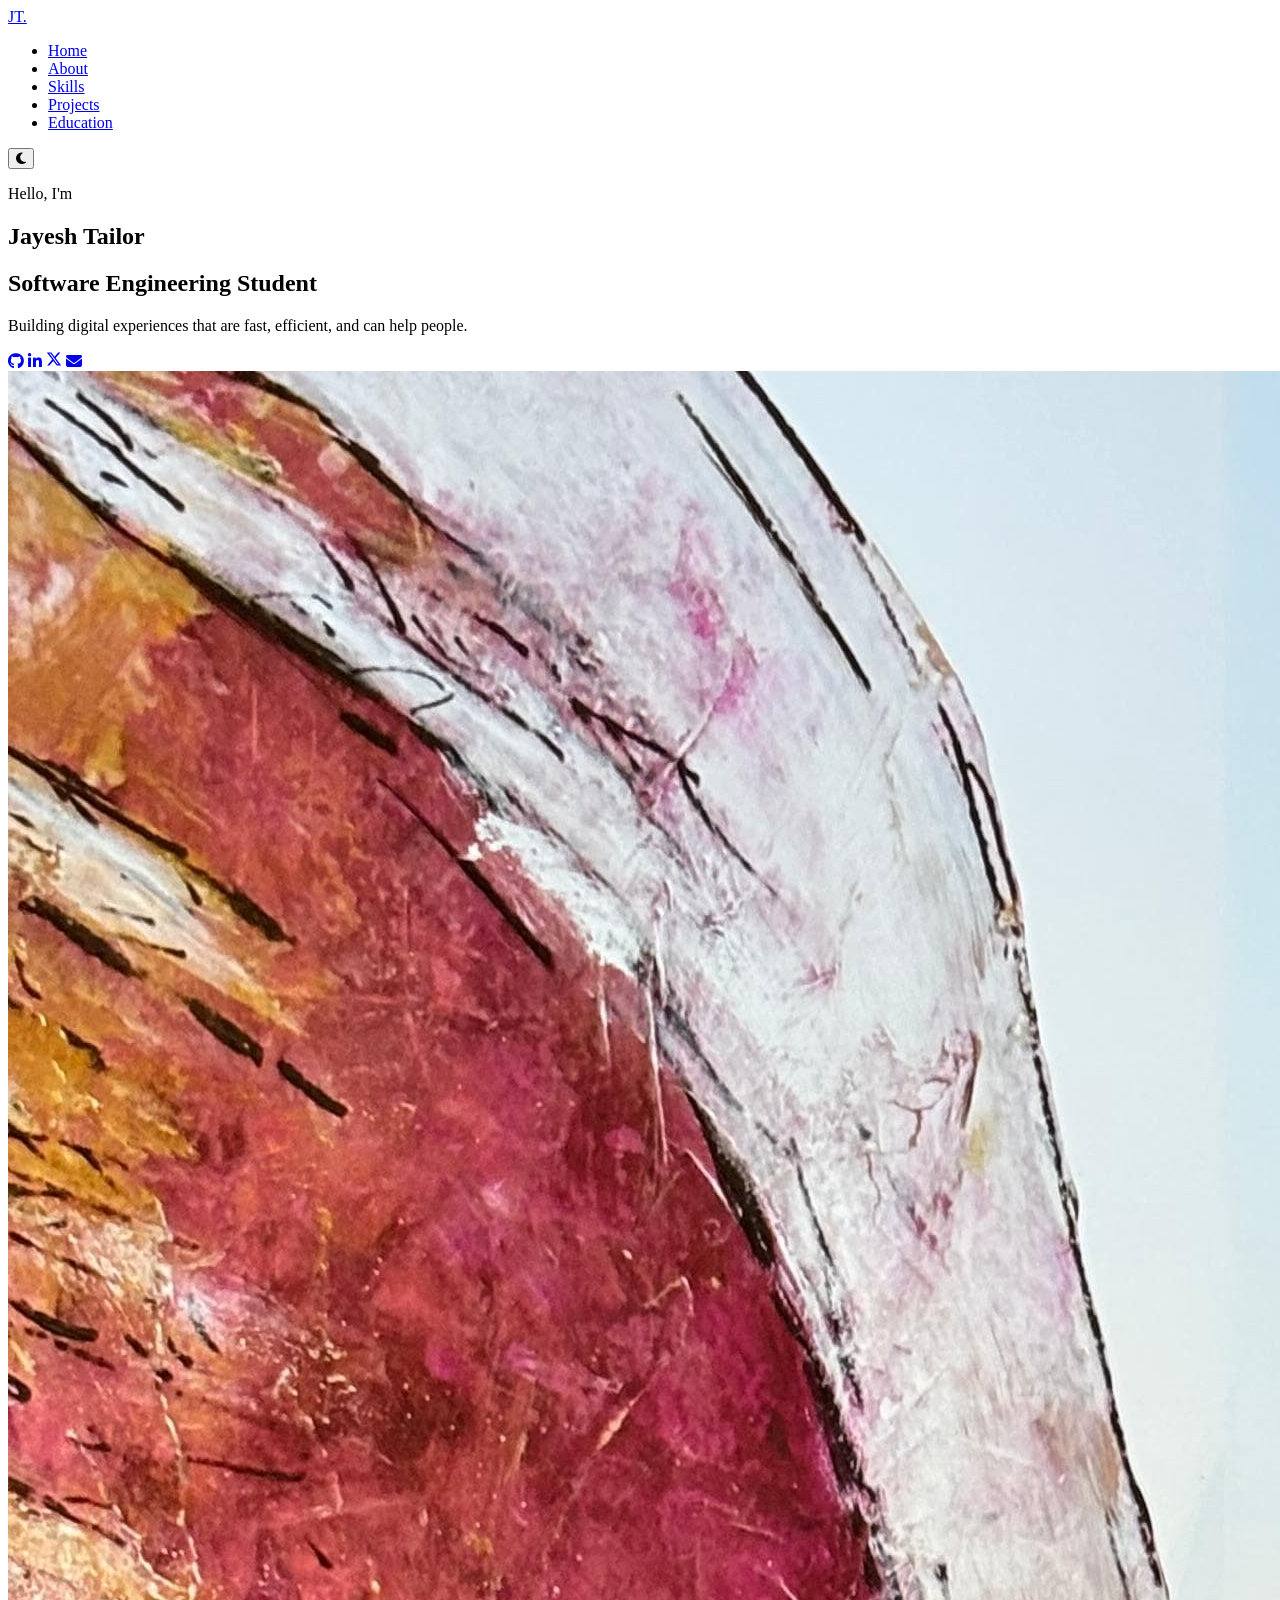
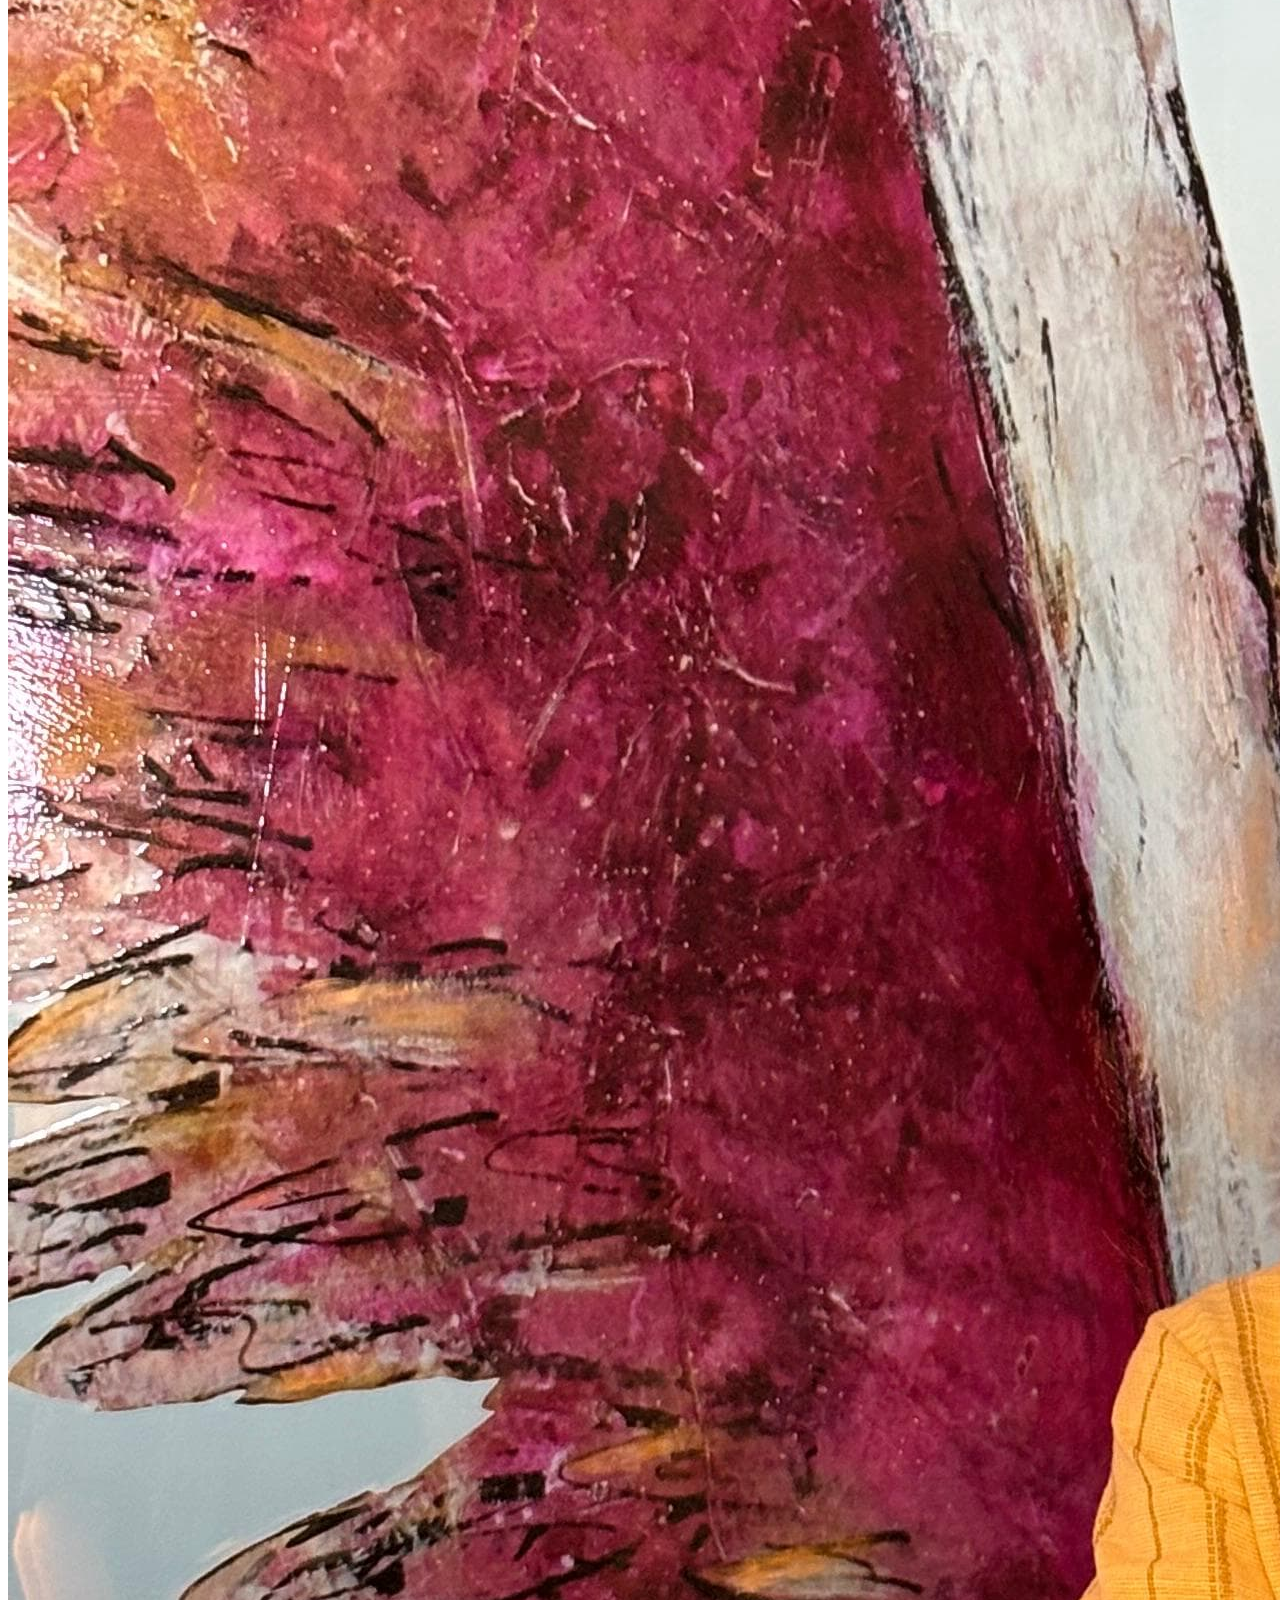
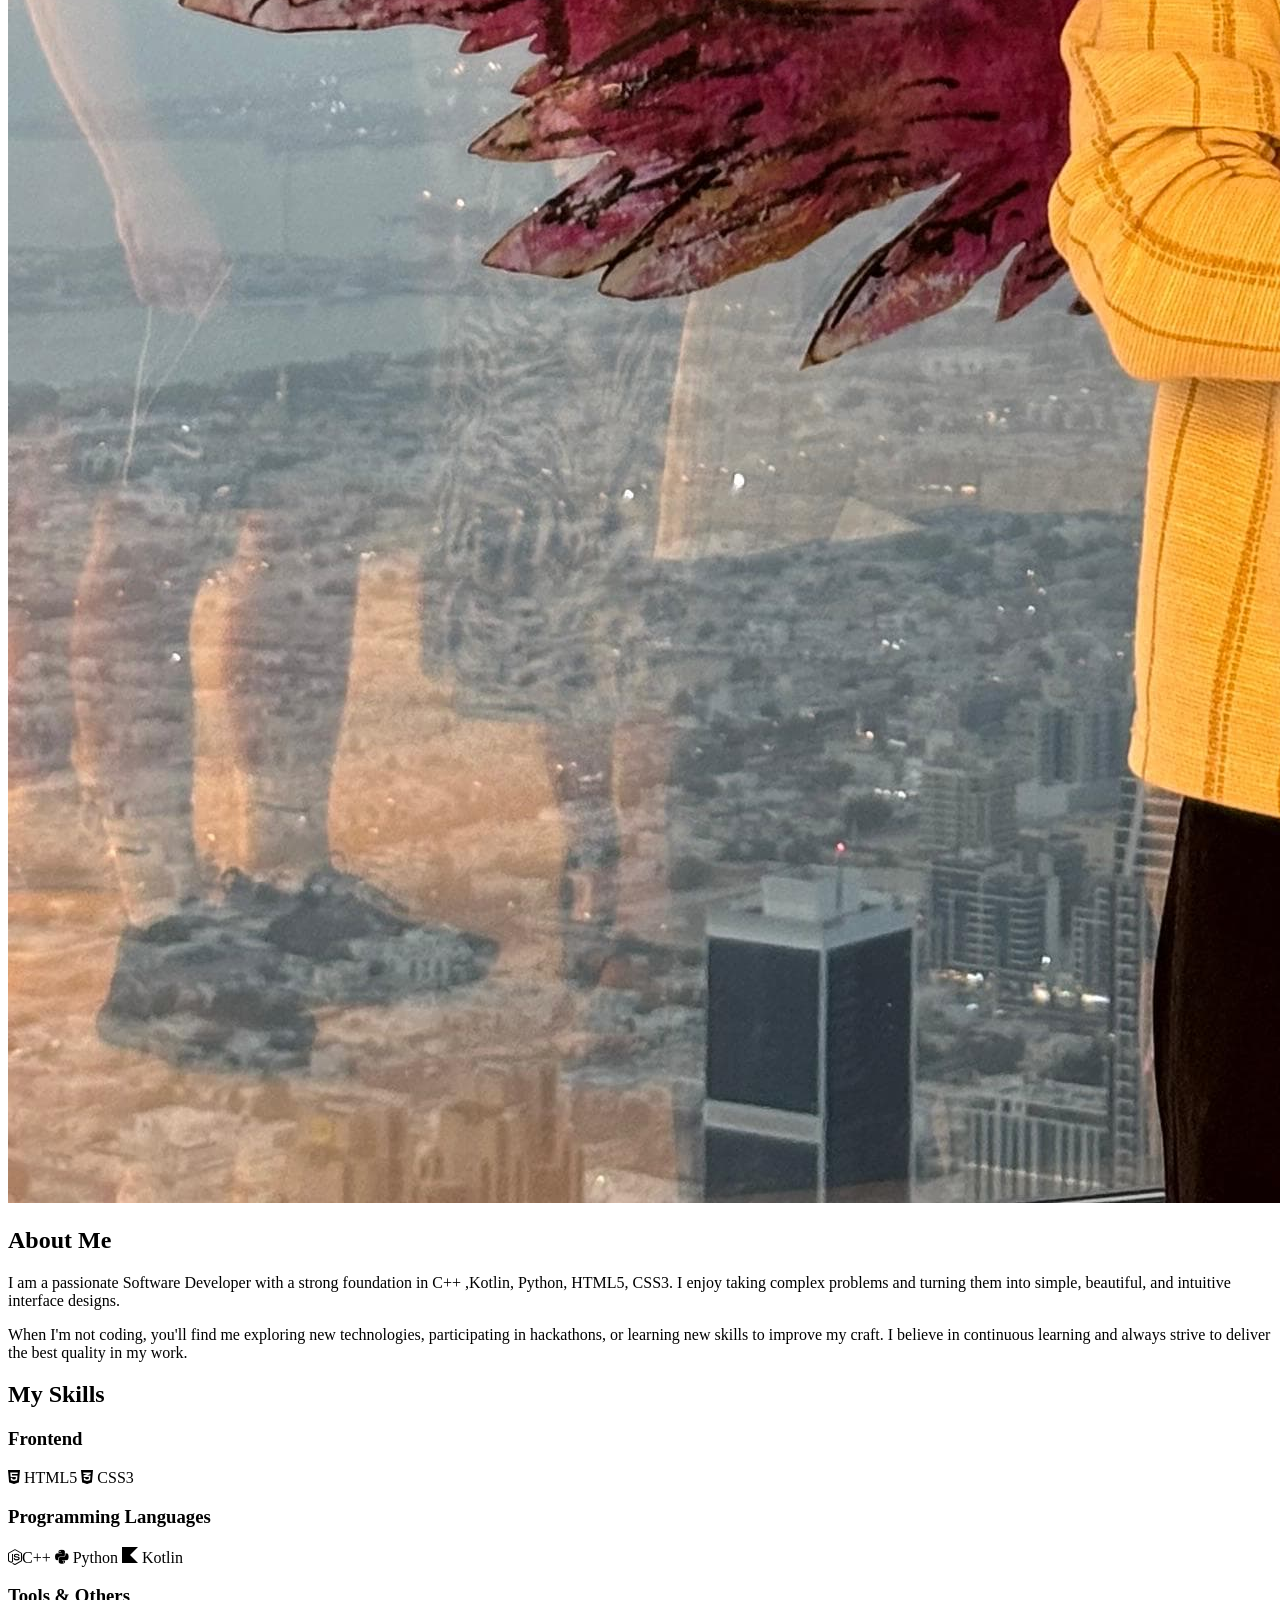
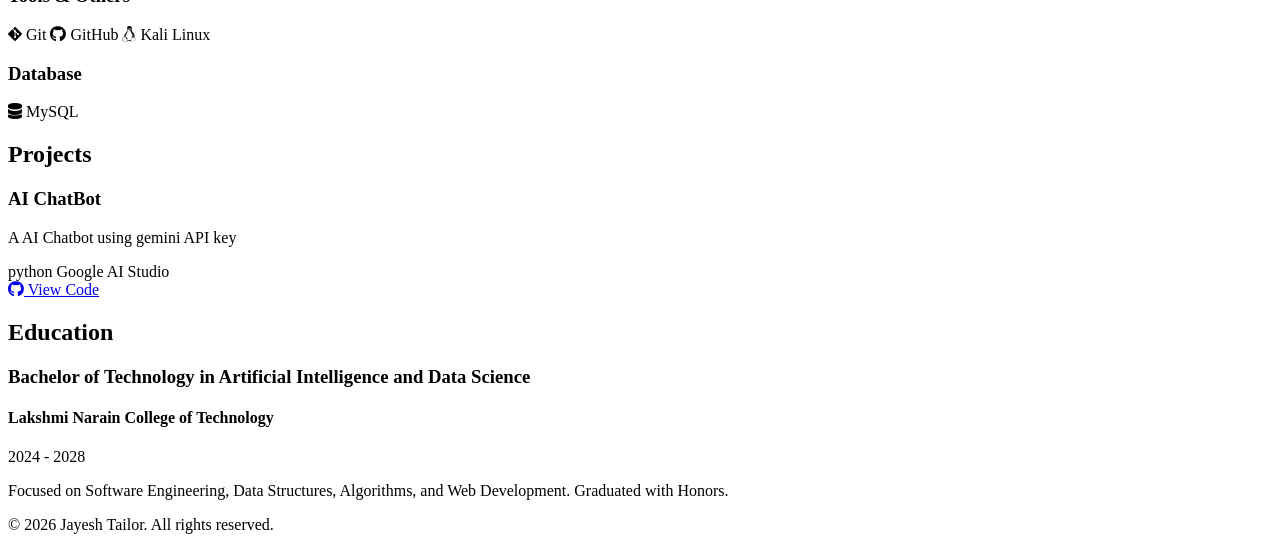
==== 1_portfolio.html @ 298bcac6 "This is my Portfolio" ====
<!DOCTYPE html>
<html lang="en">
<head>
    <meta charset="UTF-8">
    <meta name="viewport" content="width=device-width, initial-scale=1.0">
    <title>Jayesh Tailor | Portfolio</title>
    <!-- We are linking the CSS file below -->
    <link rel="stylesheet" href="portfolio.css">
    <!-- Google Fonts for modern typography -->
    <link href="https://fonts.googleapis.com/css2?family=Inter:wght@300;400;600;700&display=swap" rel="stylesheet">
    <link href="https://fonts.googleapis.com/css2?family=Playfair+Display:ital,wght@0,400;0,600;0,700;1,400&display=swap" rel="stylesheet">
    <!-- FontAwesome for icons -->
    <link rel="stylesheet" href="https://cdnjs.cloudflare.com/ajax/libs/font-awesome/6.4.0/css/all.min.css">
    <!-- Scroll Animations -->
    <script src="portfolio.js" defer></script>
</head>
<body>
    <div class="background">
        <div class="shape shape-1"></div>
        <div class="shape shape-2"></div>
    </div>

    <nav>
        <div class="nav-content">
            <a href="#home" class="logo">JT.</a> 
            <div class="nav-right">
                <ul class="nav-links">
                    <li><a href="#home">Home</a></li>
                    <li><a href="#about">About</a></li>
                    <li><a href="#skills">Skills</a></li>
                    <li><a href="#projects">Projects</a></li>
                    <li><a href="#education">Education</a></li>
                </ul>
                <button class="theme-toggle" id="theme-toggle" aria-label="Toggle Theme">
                    <i class="fas fa-moon"></i>
                </button>
            </div>
        </div>
    </nav>

    <main>
        <section id="home" class="hero">
            <div class="hero-content classic-panel fade-in">
                <div class="hero-layout">
                    <div class="hero-text">
                        <p class="subtitle">Hello, I'm</p>
                        <h1 class="title">Jayesh Tailor</h1>
                        <h2 class="role">Software Engineering Student</h2>
                        <p class="description">Building digital experiences that are fast, efficient, and can help people.</p>
                        <div class="social-links">
                            <a href="https://github.com/jayeshtailor" class="social-icon" target="_blank"><i class="fab fa-github"></i></a>
                            <a href="https://linkedin.com/in/jayeshtailor" class="social-icon" target="_blank"><i class="fab fa-linkedin-in"></i></a>
                            <a href="https://twitter.com/jayeshtailor" class="social-icon" target="_blank"><svg viewBox="0 0 24 24" width="1em" height="1em" fill="currentColor"><path d="M18.244 2.25h3.308l-7.227 8.26 8.502 11.24H16.17l-5.214-6.817L4.99 21.75H1.68l7.73-8.835L1.254 2.25H8.08l4.713 6.231zm-1.161 17.52h1.833L7.008 3.827H5.045z"/></svg></a>
                            <a href="mailto:contact@jayeshtailor.com" class="social-icon"><i class="fas fa-envelope"></i></a>
                        </div>
                    </div>
                    <div class="hero-image-container">
                        <div class="hero-image-frame">
                            <!-- Replace src with the path to your actual photo, e.g., "images/my-photo.jpg" -->
                            <img src="image.jpeg" alt="Jayesh Tailor" class="profile-photo">
                        </div>
                    </div>
                </div>
            </div>
        </section>

        <section id="about" class="about section">
            <h2 class="section-title">About Me</h2>
            <div class="about-content classic-panel fade-in">
                <p>I am a passionate Software Developer with a strong foundation in C++ ,Kotlin, Python, HTML5, CSS3. I enjoy taking complex problems and turning them into simple, beautiful, and intuitive interface designs.</p>
                <p>When I'm not coding, you'll find me exploring new technologies, participating in hackathons, or learning new skills to improve my craft. I believe in continuous learning and always strive to deliver the best quality in my work.</p>
            </div>
        </section>

        <section id="skills" class="skills section">
            <h2 class="section-title">My Skills</h2>
            <div class="skills-container classic-panel fade-in">
                <div class="skill-category">
                    <h3>Frontend</h3>
                    <div class="skill-tags">
                        <span class="skill-tag"><i class="fab fa-html5"></i> HTML5</span>
                        <span class="skill-tag"><i class="fab fa-css3-alt"></i> CSS3</span>
                        <!-- <span class="skill-tag"><i class="fab fa-js"></i> JavaScript</span> -->
                        <!-- <span class="skill-tag"><i class="fab fa-react"></i> React</span> -->
                    </div>
                </div>
                <div class="skill-category">
                    <h3>Programming Languages</h3>
                    <div class="skill-tags">
                        <span class="skill-tag"><i class="fab fa-node-js"></i>C++</span>
                        <span class="skill-tag"><i class="fab fa-python"></i> Python</span>
                        <span class="skill-tag"><svg role="img" viewBox="0 0 24 24" xmlns="http://www.w3.org/2000/svg" width="1em" height="1em" fill="currentColor"><path d="M24 24H0V0h24L12 12Z"/></svg> Kotlin</span>
                    </div>
                </div>
                <div class="skill-category">
                    <h3>Tools & Others</h3>
                    <div class="skill-tags">
                        <span class="skill-tag"><i class="fab fa-git-alt"></i> Git</span>
                        <span class="skill-tag"><i class="fab fa-github"></i> GitHub</span>
                        <span class="skill-tag"><i class="fab fa-linux"></i> Kali Linux</span>
                        <!-- <span class="skill-tag"><i class="fab fa-figma"></i> Figma</span> -->
                    </div>
                </div>
                <div class="skill-category">
                    <h3>Database</h3>
                    <div class="skill-tags">
                        <span class="skill-tag"><i class="fa-solid fa-database"></i> MySQL</span>
                        <!-- <span class="skill-tag"><i class="fab fa-github"></i> MongoDB</span> -->
                        <!-- <span class="skill-tag"><i class="fab fa-figma"></i> Figma</span> -->
                    </div>
                </div>
            </div>
        </section>

        <section id="projects" class="projects section">
            <h2 class="section-title">Projects</h2>
            <div class="projects-grid">
                <div class="project-card classic-panel fade-in">
                    <div class="project-info">
                        <h3>AI ChatBot</h3>
                        <p>A AI Chatbot using gemini API key</p>
                        <div class="project-tech">
                            <span>python</span>
                            <span>Google AI Studio</span>
                            <!-- <span>JavaScript</span> -->
                        </div>
                        <a href="https://github.com/Jayesh-Tailor/Bot.git" class="btn" target="_blank"><i class="fab fa-github"></i> View Code</a>
                    </div>
                </div>
                <!-- <div class="project-card classic-panel fade-in">
                    <div class="project-info">
                        <h3>E-Commerce Dashboard</h3>
                        <p>A responsive admin dashboard for managing products, viewing sales analytics, and tracking orders in real-time.</p>
                        <div class="project-tech">
                            <span>React</span>
                            <span>Node.js</span>
                            <span>MongoDB</span>
                        </div>
                        <a href="#" class="btn"><i class="fab fa-github"></i> View Code</a>
                    </div>
                </div>
                <div class="project-card classic-panel fade-in">
                    <div class="project-info">
                        <h3>Task Management App</h3>
                        <p>A productivity application that helps users organize tasks, set deadlines, and track progress using interactive Kanban boards.</p>
                        <div class="project-tech">
                            <span>Vue.js</span>
                            <span>Firebase</span>
                            <span>Tailwind</span>
                        </div>
                        <a href="#" class="btn"><i class="fab fa-github"></i> View Code</a>
                    </div>
                </div> -->
            </div>
        </section>

        <section id="education" class="education section">
            <h2 class="section-title">Education</h2>
            <div class="timeline classic-panel fade-in">
                <div class="timeline-item">
                    <div class="timeline-dot"></div>
                    <div class="timeline-content">
                        <h3>Bachelor of Technology in Artificial Intelligence and Data Science    </h3>
                        <h4 class="university">Lakshmi Narain College of Technology</h4>
                        <p class="date">2024 - 2028</p>
                        <p>Focused on Software Engineering, Data Structures, Algorithms, and Web Development. Graduated with Honors.</p>
                    </div>
                </div>
                <!-- <div class="timeline-item">
                    <div class="timeline-dot"></div>
                    <div class="timeline-content">
                        <h3>High School Diploma</h3>
                        <h4 class="university">State High School</h4>
                        <p class="date">2016 - 2020</p>
                        <p>Concentration in Mathematics, Computer Science, and Physics.</p>
                    </div>
                </div> -->
            </div>
        </section>
    </main>

    <footer>
        <p>&copy; 2026 Jayesh Tailor. All rights reserved.</p>
    </footer>
</body>
</html>
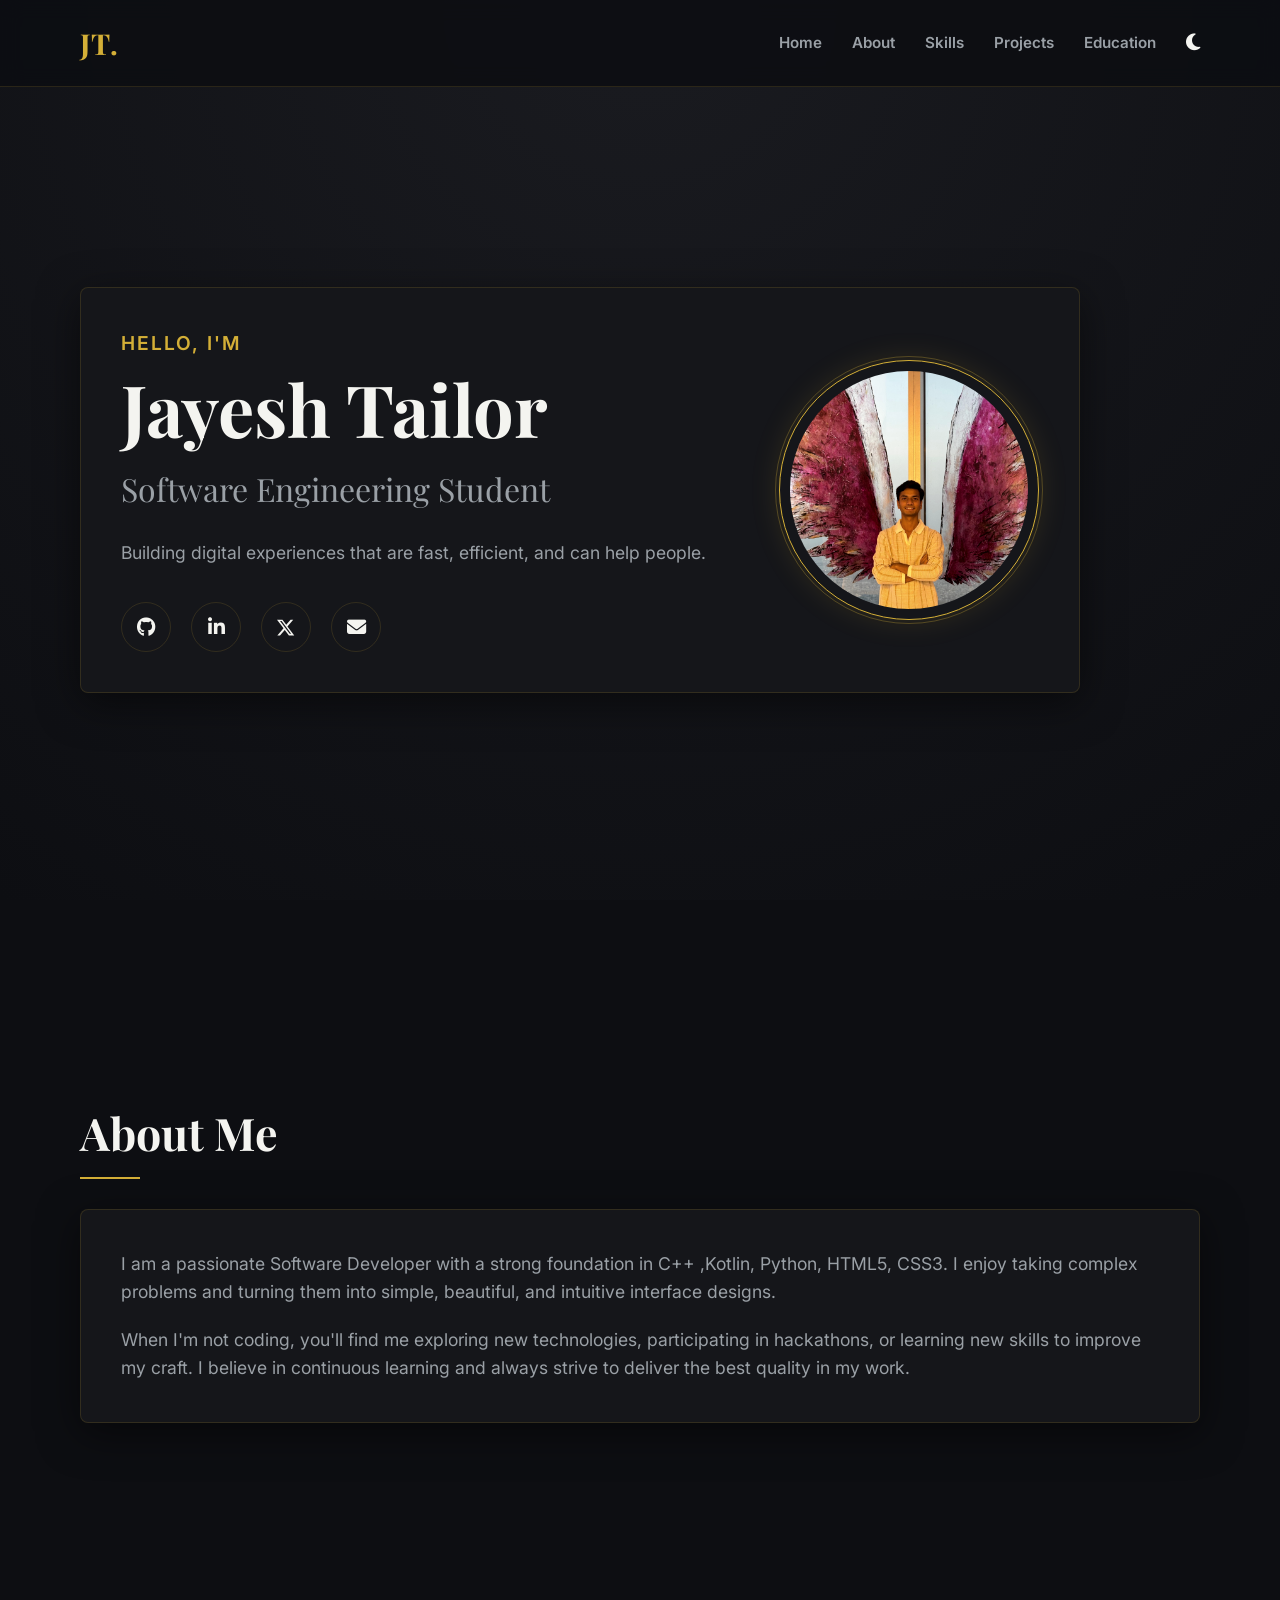
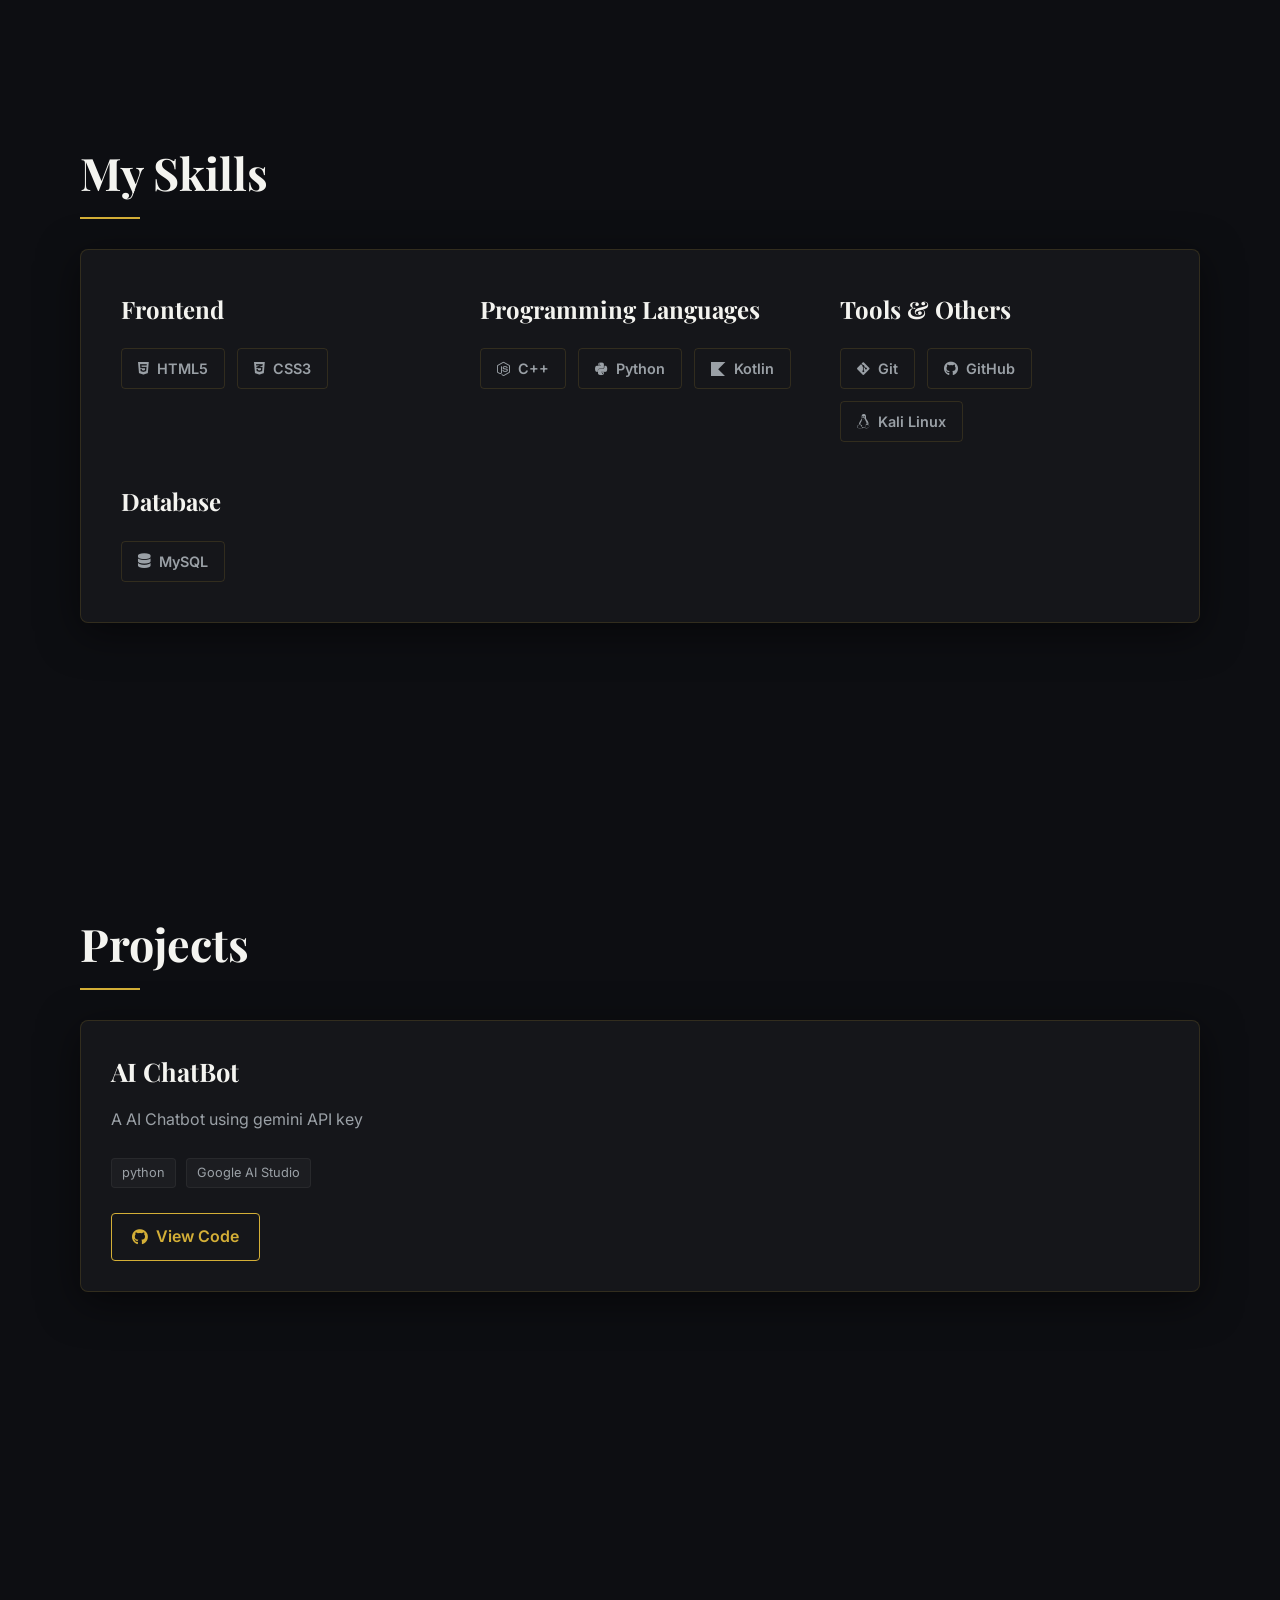
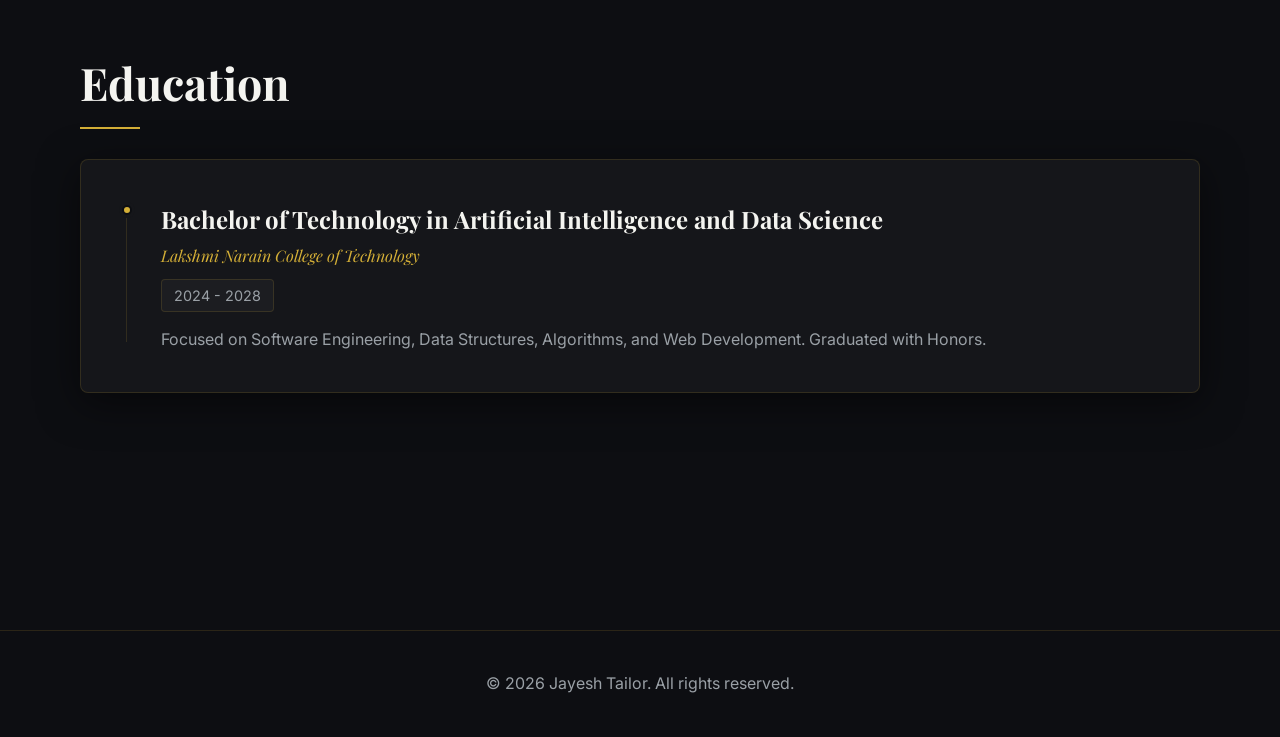
==== commit 99598972: "All changes / modifications are made" ====
--- a/1_portfolio.html
+++ b/1_portfolio.html
@@ -5,14 +5,14 @@
     <meta name="viewport" content="width=device-width, initial-scale=1.0">
     <title>Jayesh Tailor | Portfolio</title>
     <!-- We are linking the CSS file below -->
-    <link rel="stylesheet" href="portfolio.css">
+    <link rel="stylesheet" href="2_portfolio.css">
     <!-- Google Fonts for modern typography -->
     <link href="https://fonts.googleapis.com/css2?family=Inter:wght@300;400;600;700&display=swap" rel="stylesheet">
     <link href="https://fonts.googleapis.com/css2?family=Playfair+Display:ital,wght@0,400;0,600;0,700;1,400&display=swap" rel="stylesheet">
     <!-- FontAwesome for icons -->
     <link rel="stylesheet" href="https://cdnjs.cloudflare.com/ajax/libs/font-awesome/6.4.0/css/all.min.css">
     <!-- Scroll Animations -->
-    <script src="portfolio.js" defer></script>
+    <script src="3_portfolio.js" defer></script>
 </head>
 <body>
     <div class="background">
--- a/2_portfolio.css
+++ b/2_portfolio.css
@@ -0,0 +1,626 @@
+:root {
+    --bg-color: #0d0e12;
+    --surface-color: #15161a;
+    --text-primary: #f4f4f0;
+    --text-secondary: #9aa0a6;
+    --accent-color: #d4af37;
+    --accent-hover: #f1c40f;
+    --border-color: rgba(212, 175, 55, 0.15);
+    --panel-shadow: 0 10px 40px rgba(0, 0, 0, 0.5);
+}
+
+* {
+    margin: 0;
+    padding: 0;
+    box-sizing: border-box;
+    scroll-behavior: smooth;
+}
+
+body {
+    font-family: 'Inter', sans-serif;
+    background-color: var(--bg-color);
+    color: var(--text-primary);
+    line-height: 1.6;
+    overflow-x: hidden;
+}
+
+h1, h2, h3, .logo {
+    font-family: 'Playfair Display', serif;
+}
+
+/* Classic Background */
+.background {
+    position: fixed;
+    top: 0;
+    left: 0;
+    width: 100vw;
+    height: 100vh;
+    z-index: -1;
+    background: radial-gradient(circle at top, #1a1b20, #0d0e12);
+}
+
+/* Scroll Animation */
+.fade-in {
+    opacity: 0;
+    transform: translateY(30px);
+    transition: opacity 0.8s ease-out, transform 0.8s ease-out;
+}
+
+.fade-in.visible {
+    opacity: 1;
+    transform: translateY(0);
+}
+
+/* Classic Panel Utility */
+.classic-panel {
+    background: var(--surface-color);
+    border: 1px solid var(--border-color);
+    box-shadow: var(--panel-shadow);
+    border-radius: 8px;
+    padding: 40px;
+    transition: transform 0.4s ease, box-shadow 0.4s ease, border-color 0.4s ease;
+}
+
+.classic-panel:hover {
+    transform: translateY(-5px);
+    box-shadow: 0 20px 50px rgba(0, 0, 0, 0.6);
+    border-color: rgba(212, 175, 55, 0.4);
+}
+
+/* Navigation */
+nav {
+    position: fixed;
+    top: 0;
+    width: 100%;
+    z-index: 100;
+    background: rgba(13, 14, 18, 0.9);
+    backdrop-filter: blur(10px);
+    border-bottom: 1px solid var(--border-color);
+    padding: 20px 0;
+}
+
+.nav-content {
+    max-width: 1200px;
+    margin: 0 auto;
+    display: flex;
+    justify-content: space-between;
+    align-items: center;
+    padding: 0 40px;
+}
+
+.logo {
+    font-size: 1.8rem;
+    font-weight: 700;
+    color: var(--accent-color);
+    text-decoration: none;
+    letter-spacing: 1px;
+}
+
+.nav-right {
+    display: flex;
+    align-items: center;
+    gap: 30px;
+}
+
+.theme-toggle {
+    background: transparent;
+    border: none;
+    color: var(--text-primary);
+    font-size: 1.2rem;
+    cursor: pointer;
+    transition: color 0.3s ease, transform 0.3s ease;
+    display: flex;
+    align-items: center;
+    justify-content: center;
+}
+
+.theme-toggle:hover {
+    color: var(--accent-color);
+    transform: rotate(15deg);
+}
+
+.nav-links {
+    display: flex;
+    list-style: none;
+    gap: 30px;
+}
+
+.nav-links a {
+    color: var(--text-secondary);
+    text-decoration: none;
+    font-weight: 600;
+    font-size: 0.95rem;
+    position: relative;
+    padding-bottom: 5px;
+    transition: color 0.3s ease;
+}
+
+.nav-links a::after {
+    content: '';
+    position: absolute;
+    width: 0;
+    height: 2px;
+    bottom: 0;
+    left: 0;
+    background-color: var(--accent-color);
+    transition: width 0.3s ease;
+}
+
+.nav-links a:hover {
+    color: var(--text-primary);
+}
+
+.nav-links a:hover::after {
+    width: 100%;
+}
+
+/* Main Content */
+main {
+    max-width: 1200px;
+    margin: 0 auto;
+    padding: 0 40px;
+}
+
+.section {
+    padding: 100px 0;
+    min-height: 80vh;
+    display: flex;
+    flex-direction: column;
+    justify-content: center;
+}
+
+.section-title {
+    font-size: 2.8rem;
+    font-weight: 700;
+    margin-bottom: 40px;
+    position: relative;
+    display: inline-block;
+    color: var(--text-primary);
+}
+
+.section-title::after {
+    content: '';
+    position: absolute;
+    bottom: -10px;
+    left: 0;
+    width: 60px;
+    height: 2px;
+    background: var(--accent-color);
+}
+
+/* Hero Section */
+.hero {
+    height: 100vh;
+    display: flex;
+    align-items: center;
+    padding-top: 80px;
+}
+
+.hero-content {
+    max-width: 1000px;
+    width: 100%;
+}
+
+.hero-layout {
+    display: flex;
+    align-items: center;
+    justify-content: space-between;
+    gap: 40px;
+}
+
+.hero-text {
+    flex: 1;
+}
+
+.hero-image-container {
+    flex-shrink: 0;
+}
+
+.hero-image-frame {
+    width: 260px;
+    height: 260px;
+    border-radius: 50%;
+    padding: 10px;
+    border: 1px solid var(--accent-color);
+    position: relative;
+    display: flex;
+    align-items: center;
+    justify-content: center;
+    box-shadow: 0 0 30px rgba(212, 175, 55, 0.15);
+    transition: transform 0.4s ease, box-shadow 0.4s ease;
+}
+
+.hero-image-frame::before {
+    content: '';
+    position: absolute;
+    top: -5px;
+    left: -5px;
+    right: -5px;
+    bottom: -5px;
+    border-radius: 50%;
+    border: 1px solid rgba(212, 175, 55, 0.3);
+}
+
+.hero-image-frame:hover {
+    transform: scale(1.05);
+    box-shadow: 0 0 40px rgba(212, 175, 55, 0.3);
+}
+
+.profile-photo {
+    width: 100%;
+    height: 100%;
+    border-radius: 50%;
+    object-fit: cover;
+    filter: grayscale(20%) contrast(1.1);
+    transition: filter 0.5s ease;
+}
+
+.hero-image-frame:hover .profile-photo {
+    filter: grayscale(0%) contrast(1);
+}
+
+.subtitle {
+    color: var(--accent-color);
+    font-size: 1.2rem;
+    font-weight: 600;
+    margin-bottom: 10px;
+    text-transform: uppercase;
+    letter-spacing: 2px;
+}
+
+.title {
+    font-size: 4.5rem;
+    font-weight: 700;
+    line-height: 1.1;
+    margin-bottom: 15px;
+    color: var(--text-primary);
+}
+
+.role {
+    font-size: 2rem;
+    color: var(--text-secondary);
+    margin-bottom: 25px;
+    font-weight: 400;
+}
+
+.description {
+    font-size: 1.1rem;
+    color: var(--text-secondary);
+    max-width: 600px;
+    margin-bottom: 35px;
+}
+
+.social-links {
+    display: flex;
+    gap: 20px;
+}
+
+.social-icon {
+    display: flex;
+    align-items: center;
+    justify-content: center;
+    width: 50px;
+    height: 50px;
+    border-radius: 50%;
+    background: transparent;
+    color: var(--text-primary);
+    font-size: 1.2rem;
+    text-decoration: none;
+    transition: all 0.3s ease;
+    border: 1px solid var(--border-color);
+}
+
+.social-icon:hover {
+    background: var(--accent-color);
+    color: var(--bg-color);
+    transform: translateY(-3px);
+    box-shadow: 0 10px 20px rgba(212, 175, 55, 0.2);
+    border-color: var(--accent-color);
+}
+
+/* About Section */
+.about-content p {
+    font-size: 1.1rem;
+    color: var(--text-secondary);
+    margin-bottom: 20px;
+}
+
+.about-content p:last-child {
+    margin-bottom: 0;
+}
+
+/* Skills Section */
+.skills-container {
+    display: grid;
+    grid-template-columns: repeat(auto-fit, minmax(250px, 1fr));
+    gap: 40px;
+}
+
+.skill-category h3 {
+    font-size: 1.5rem;
+    margin-bottom: 20px;
+    color: var(--text-primary);
+}
+
+.skill-tags {
+    display: flex;
+    flex-wrap: wrap;
+    gap: 12px;
+}
+
+.skill-tag {
+    background: transparent;
+    color: var(--text-secondary);
+    padding: 8px 16px;
+    border-radius: 4px;
+    font-size: 0.9rem;
+    font-weight: 600;
+    border: 1px solid var(--border-color);
+    display: flex;
+    align-items: center;
+    gap: 8px;
+    position: relative;
+    overflow: hidden;
+    transition: color 0.3s ease, border-color 0.3s ease;
+    z-index: 1;
+}
+
+.skill-tag::before {
+    content: '';
+    position: absolute;
+    top: 0;
+    left: -100%;
+    width: 100%;
+    height: 100%;
+    background: var(--accent-color);
+    transition: left 0.3s ease;
+    z-index: -1;
+}
+
+.skill-tag:hover {
+    color: var(--bg-color);
+    border-color: var(--accent-color);
+}
+
+.skill-tag:hover::before {
+    left: 0;
+}
+
+/* Projects Section */
+.projects-grid {
+    display: grid;
+    grid-template-columns: repeat(auto-fit, minmax(320px, 1fr));
+    gap: 30px;
+}
+
+.project-card {
+    padding: 30px;
+    display: flex;
+    flex-direction: column;
+    height: 100%;
+}
+
+.project-info h3 {
+    font-size: 1.6rem;
+    margin-bottom: 15px;
+}
+
+.project-info p {
+    color: var(--text-secondary);
+    margin-bottom: 25px;
+    flex-grow: 1;
+}
+
+.project-tech {
+    display: flex;
+    flex-wrap: wrap;
+    gap: 10px;
+    margin-bottom: 25px;
+}
+
+.project-tech span {
+    font-size: 0.8rem;
+    color: var(--text-secondary);
+    background: rgba(255, 255, 255, 0.03);
+    padding: 4px 10px;
+    border-radius: 4px;
+    border: 1px solid rgba(255, 255, 255, 0.05);
+}
+
+.btn {
+    display: inline-flex;
+    align-items: center;
+    gap: 8px;
+    padding: 10px 20px;
+    background: transparent;
+    color: var(--accent-color);
+    text-decoration: none;
+    border: 1px solid var(--accent-color);
+    border-radius: 4px;
+    font-weight: 600;
+    transition: all 0.3s ease;
+    align-self: flex-start;
+    position: relative;
+    overflow: hidden;
+    z-index: 1;
+}
+
+.btn::before {
+    content: '';
+    position: absolute;
+    top: 0;
+    left: -100%;
+    width: 100%;
+    height: 100%;
+    background: var(--accent-color);
+    transition: left 0.3s ease;
+    z-index: -1;
+}
+
+.btn:hover {
+    color: var(--bg-color);
+}
+
+.btn:hover::before {
+    left: 0;
+}
+
+/* Education Section */
+.timeline {
+    position: relative;
+    padding-left: 30px;
+}
+
+.timeline::before {
+    content: '';
+    position: absolute;
+    left: 45px;
+    top: 50px;
+    bottom: 50px;
+    width: 1px;
+    background: var(--border-color);
+}
+
+.timeline-item {
+    position: relative;
+    margin-bottom: 40px;
+}
+
+.timeline-item:last-child {
+    margin-bottom: 0;
+}
+
+.timeline-dot {
+    position: absolute;
+    left: 10.5px;
+    top: 5px;
+    width: 10px;
+    height: 10px;
+    border-radius: 50%;
+    background: var(--accent-color);
+    border: 2px solid var(--bg-color);
+    box-shadow: 0 0 0 3px var(--surface-color);
+    z-index: 1;
+    transition: transform 0.3s ease, box-shadow 0.3s ease;
+}
+
+.timeline-item:hover .timeline-dot {
+    transform: scale(1.4);
+    box-shadow: 0 0 0 3px var(--border-color);
+}
+
+.timeline-content {
+    margin-left: 50px;
+}
+
+.timeline-content h3 {
+    font-size: 1.5rem;
+    margin-bottom: 5px;
+}
+
+.university {
+    color: var(--accent-color);
+    font-weight: 400;
+    margin-bottom: 10px;
+    font-family: 'Playfair Display', serif;
+    font-style: italic;
+}
+
+.date {
+    font-size: 0.9rem;
+    color: var(--text-secondary);
+    margin-bottom: 15px;
+    display: inline-block;
+    background: rgba(255, 255, 255, 0.03);
+    padding: 4px 12px;
+    border-radius: 4px;
+    border: 1px solid var(--border-color);
+}
+
+.timeline-content p:last-child {
+    color: var(--text-secondary);
+}
+
+/* Footer */
+footer {
+    text-align: center;
+    padding: 40px;
+    border-top: 1px solid var(--border-color);
+    margin-top: 50px;
+}
+
+footer p {
+    color: var(--text-secondary);
+}
+
+/* Responsive */
+@media (max-width: 768px) {
+    .nav-content {
+        padding: 0 20px;
+    }
+    
+    .nav-links {
+        display: none;
+    }
+    
+    .title {
+        font-size: 3rem;
+    }
+    
+    .role {
+        font-size: 1.5rem;
+    }
+    
+    .section {
+        padding: 80px 0;
+    }
+    
+    main {
+        padding: 0 20px;
+    }
+    
+    .classic-panel {
+        padding: 25px;
+    }
+    
+    .hero-layout {
+        flex-direction: column-reverse;
+        text-align: center;
+    }
+    
+    .social-links {
+        justify-content: center;
+    }
+    
+    .timeline::before {
+        left: 30px;
+    }
+    
+    .timeline-dot {
+        left: -4px;
+    }
+    
+    .timeline-content {
+        margin-left: 30px;
+    }
+}
+
+/* Light Mode Theme Overrides */
+body.light-mode {
+    --bg-color: #f8f9fa;
+    --surface-color: #ffffff;
+    --text-primary: #1a1a1a;
+    --text-secondary: #5a5a5a;
+    --accent-color: #b8860b;
+    --accent-hover: #daa520;
+    --border-color: rgba(184, 134, 11, 0.2);
+    --panel-shadow: 0 10px 40px rgba(0, 0, 0, 0.05);
+}
+
+body.light-mode .background {
+    background: radial-gradient(circle at top, #ffffff, #f8f9fa);
+}
+
+body.light-mode nav {
+    background: rgba(248, 249, 250, 0.9);
+}
